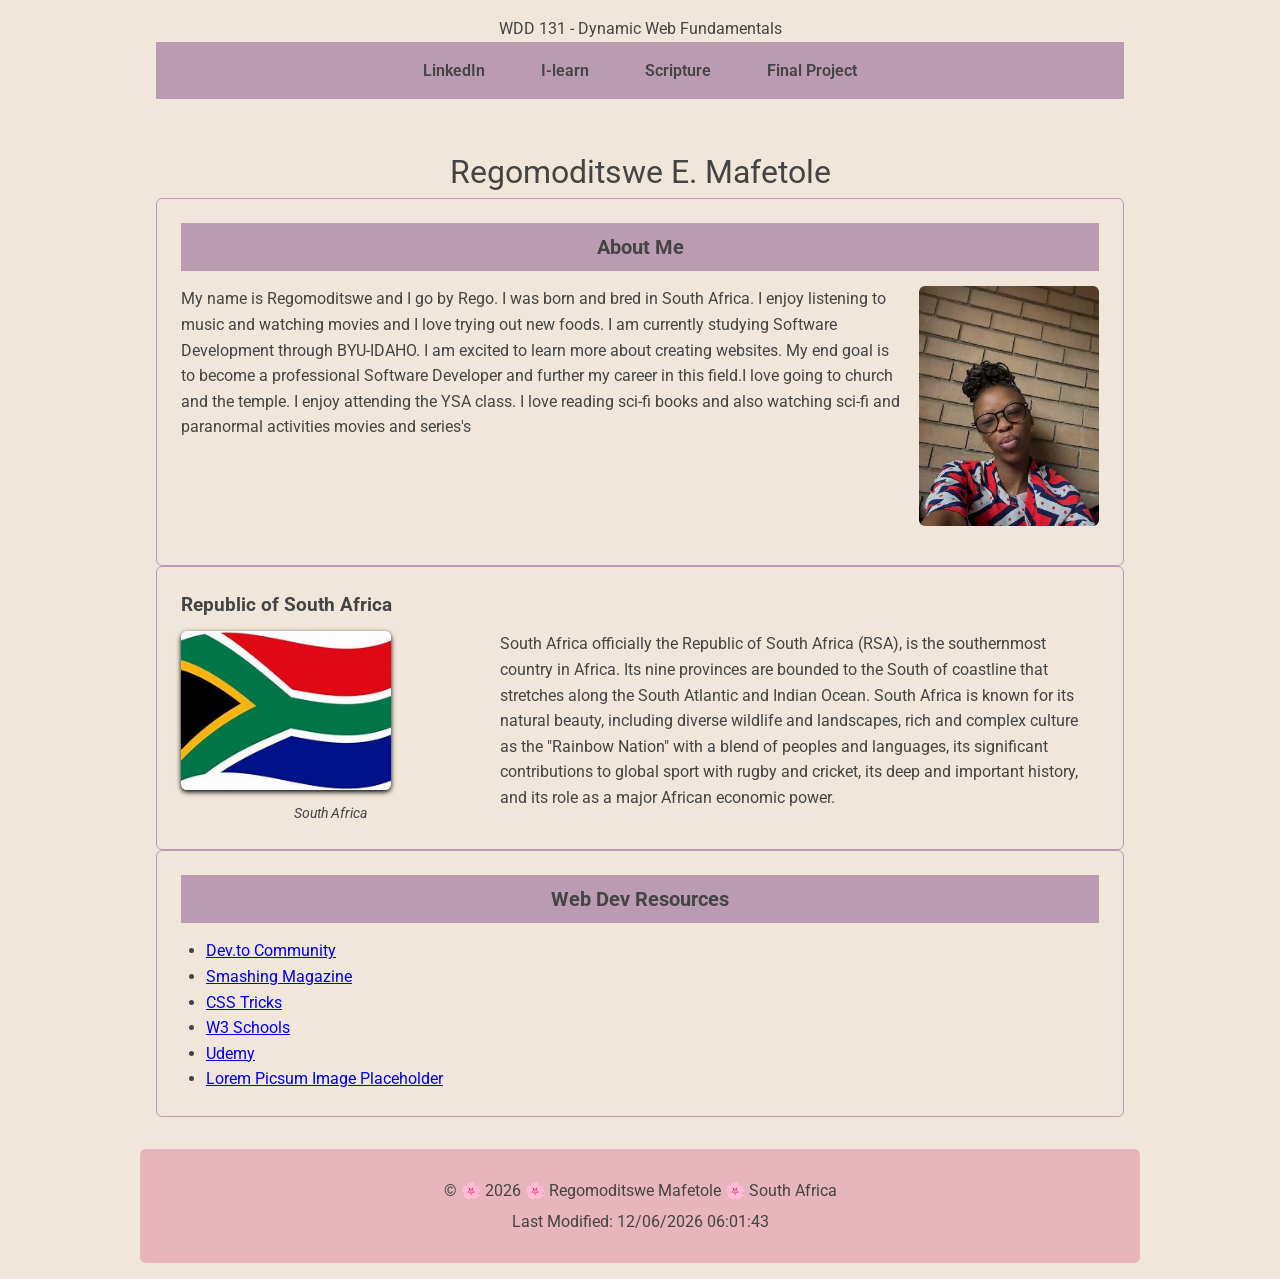
==== index.html @ ee9e57e9 "Week01 Home Page" ====
<!DOCTYPE html>
<html lang="en">

<head>
    <meta charset="UTF-8">
    <meta name="viewport" content="width=device-width, initial-scale=1.0">
    <title>WDD 131 - Dynamic Web Fundamentals - Regomoditswe Mafetole</title>
    <meta name="description" content="WDD 131 - Dynamic Web Fundamentals - Regomoditswe Elizabeth Mafetole. WDD 131 Home Page">
    <meta name="author" content="Regomoditswe Elizabeth Mafetole">
    <link rel="stylesheet" href="styles/base.css">
    <script src="scripts/getdates.js" defer></script>
    <link rel="preconnect" href="https://fonts.googleapis.com">
    <link rel="preconnect" href="https://fonts.gstatic.com" crossorigin>
    <link href="https://fonts.googleapis.com/css2?family=Roboto:ital,wght@0,100..900;1,100..900&display=swap"
        rel="stylesheet">
</head>

<body>
    <header>
        <span id="course-title">WDD 131 - Dynamic Web Fundamentals</span>
        <nav>
            <a href="https://www.linkedin.com/in/regomoditswe-mafetole-578432367">LinkedIn</a>
            <a href="https://byupw.instructure.com/">I-learn</a>
            <a
                href=https://www.churchofjesuschrist.org/study/scriptures/ot/isa/41?langeng&idp10-p13#p10>Scripture</a>
            <a href="finalproject">Final Project</a>
        </nav>
    </header>

    <main>
        <h1>Regomoditswe E. Mafetole</h1>
            <div class="main-grid">
                <section class="card About-me">
                    <h2>About Me</h2>
                    <div class="About-box">
                        <img src="images/mypicture.webp" alt="A picture of myself" width="150">
                        <p>My name is Regomoditswe and I go by Rego. I was born and bred in South Africa. I enjoy listening to music
                            and
                            watching movies and I love trying out new foods. I am currently studying Software Development through
                            BYU-IDAHO. I am
                            excited to learn more about creating websites. My end goal is to become a professional Software
                            Developer and further my career in this field.I love going to church and the temple. I enjoy attending
                            the YSA
                            class. I love reading sci-fi books and also watching sci-fi and paranormal activities movies and
                            series's</p>
                   </div>
                </section>
            </div>

            <section class="card South Africa">
                <h3>Republic of South Africa</h3>
                <div class="country">
                    <figure>
                        <img src="images/countryflag.jpeg" alt="A picture of my country flag" width=150>
                        <figcaption>South Africa</figcaption>
                    </figure>
                        <p>South Africa officially the Republic of South Africa (RSA), is the southernmost country in Africa. Its
                        nine
                        provinces are bounded to
                        the South of coastline that stretches along the South Atlantic and Indian Ocean. South
                        Africa is known for its
                        natural beauty, including diverse wildlife and landscapes, rich and complex culture as the "Rainbow
                        Nation"
                        with a blend of peoples and
                        languages, its significant contributions to global sport with rugby and cricket, its deep and important
                        history, and its role as a major
                        African economic power.</p>
                </div>
            </section>
    
        <section class="card Resources">
            <h2>Web Dev Resources</h2>
            <ul>
                <li><a href="devtocommunity">Dev.to Community</a></li>
                <li><a href="smashingmagazine">Smashing Magazine</a></li>
                <li><a href="csstricks">CSS Tricks</a></li>
                <li><a href="w3schools">W3 Schools</a></li>
                <li><a href="udemy">Udemy</a></li>
                <li><a href="lore">Lorem Picsum Image Placeholder</a></li>
            </ul>
        </section>
        
    </main>
    <footer>
        <p>&copy; 🌸 <span id="currentyear"></span> 🌸 Regomoditswe Mafetole 🌸 South Africa </p>
        <p id="lastModified"></p>
    </footer>
</body>

</html>
---- styles/base.css ----
* {
    margin: 0;
    padding: 0;
    box-sizing: border-box;
}

:root {
    --body-font: 'Roboto', sans-serif;
    --primary-color: #E8B5BC;
    --secondary-color: #f5f5f5;
    --background-color: #F0E7DA;
    --text-color: #444;
    --border-color: #bb9bb2;
}

.course-title {
    font-weight: 700;
    display: block;
    text-align: center;
    background-color: var(--text-color);
    border-radius: 6px;
    padding: 20px;
}

nav {
    display: flex;
    justify-content: center;
    flex-wrap: wrap;
    gap: 2rem;
    padding: 10px;
    background-color: var(--border-color);
    transition: all 0.2s ease;
}

nav a {
    color: var(--text-color);
    text-decoration: none;
    font-weight: 600;
    padding: 6px 12px;
}

nav a:hover {
    background-color: var(--secondary-color);
    border-radius: 4px;
    transform: translateY(2px);
    cursor: default;
}

body {
    font-family: var(--body-font);
    font-weight: 400;
    background-color: var(--background-color);
    color: var(--text-color);
    line-height: 1.6;
}

header {
    max-width: 1000px;
    margin: 0 auto;
    padding: 1rem;
    text-align: center
}

main {
    max-width: 1000px;
    margin: 2rem auto;
    padding: 0 1rem;
}

h1 {
    text-align: center;
    font-weight: 400;
    margin-top: 1.5rem;
}

.main-grid {
    display: flex;
    gap: 1.5rem;
}

.About-me {
    flex: 2;
}

.card {
    background-color: var(--background-color);
    padding: 1.5rem;
    border-radius: 6px;
    border: 1px solid var(--border-color);

}

.About-me h2, .Resources h2 {
    background-color: var(--border-color);
    text-align: center;
    border: 6px;
    padding: 8px;
    margin-bottom: 15px;
    font-size: 1.25rem;
}

.About-me img {
    width: 180px;
    border-radius: 6px;
    float: right;
    margin: 0 0 15px 15px;
}

.South Africa h3 {
    text-align: center;
    border-bottom: 2px solid #000;
    padding-bottom: 5px;
    margin: 20px 0;
    font-weight: 700;
}

.country {
    display: grid;
    grid-template-columns: 1fr 2fr;
    gap: 20px;
    align-items: start;
    margin-top: 10px;
}

.country figure {
    width: 100%;
}

.country img {
    width: 70%;
    height: auto;
    border-radius: 6px;
    box-shadow: 0 2px 5px rgba(0, 0, 0, 2);
}

.country figcaption {
    font-size: 0.9rem;
    text-align: center;
    font-style: italic;
    margin-top: 5px;
}

.Resources ul {
    list-style-type: disc;
    padding-left: 25px;
}

.Resources  {
    
}

footer {
    max-width: 1000px;
    margin: 2rem auto 1rem auto;
    padding: 1.5rem;
    text-align: center;
    background-color: var(--primary-color);
    color: var(--white-color);
    border-radius: 6px;
}

footer p {
    margin: 5px 0;
}

@media (max-width: 768px) {
    .main-grid {
        flex-direction: column;
    }

    .About-Me img {
        width: 100%;
        max-width: 300px;
        float: none;
        margin: 0 auto 15px auto;
        display: block;
    }

    .country {
        grid-template-columns: 1fr;
        justify-items: center;
        text-align: center;
    }

    nav {
        flex-direction: column;
        gap: 0.5rem;
    }
}
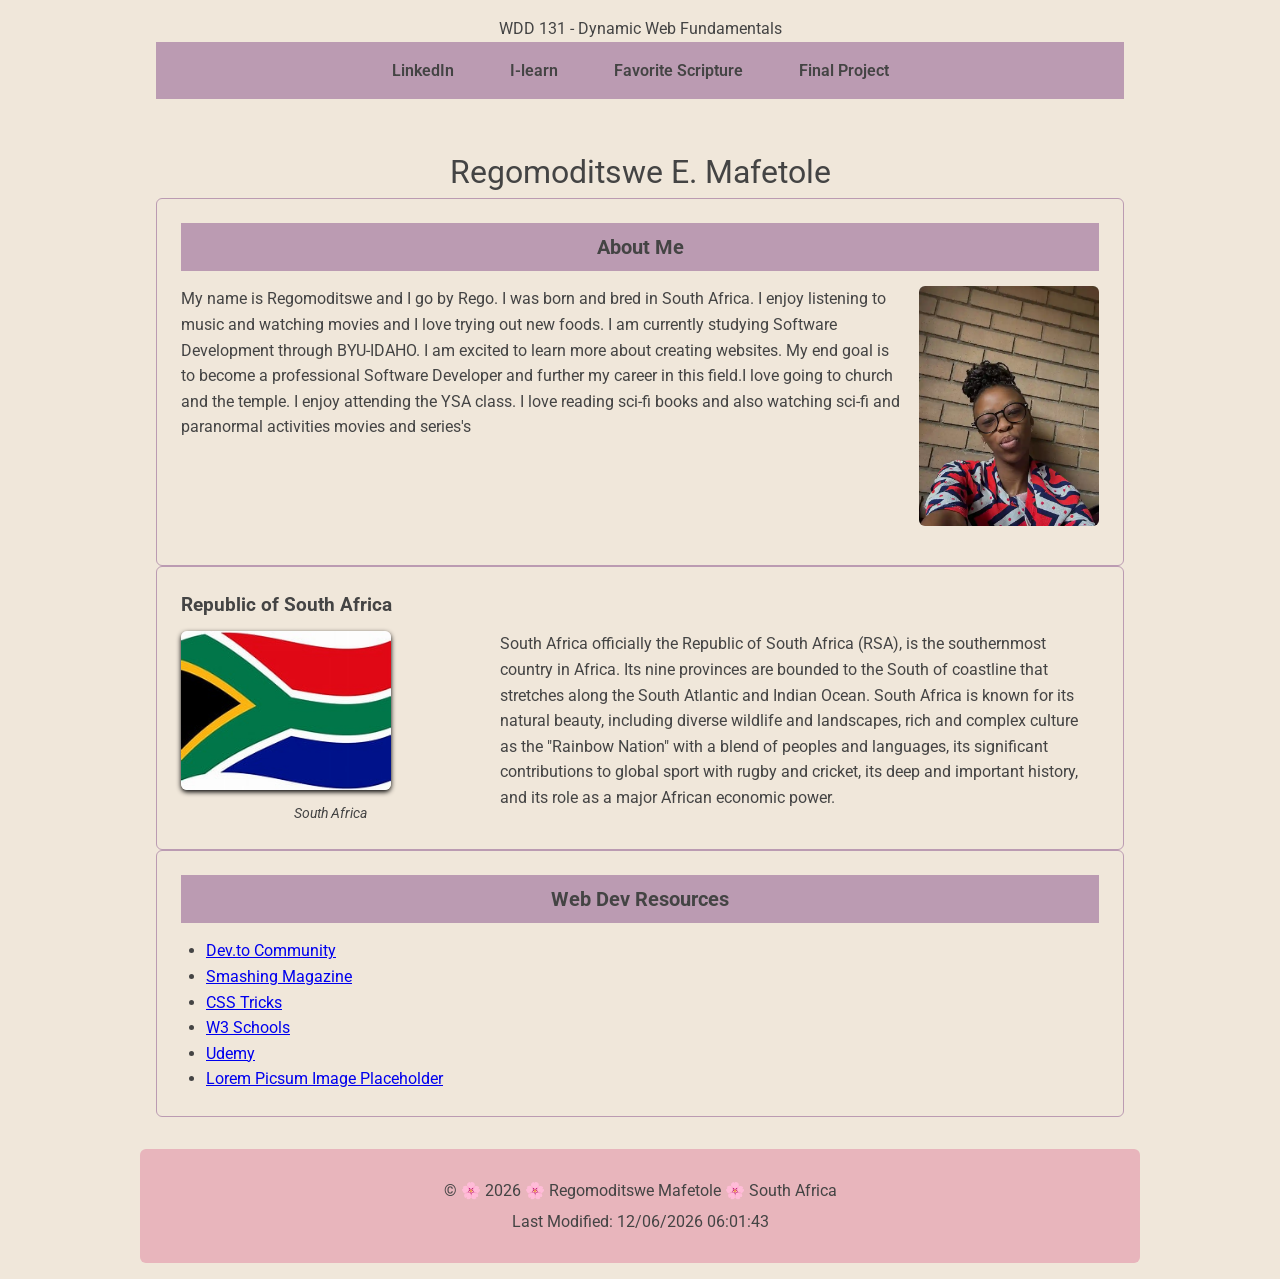
==== commit 8d42e78b: "Week Home Page" ====
--- a/index.html
+++ b/index.html
@@ -21,8 +21,7 @@
         <nav>
             <a href="https://www.linkedin.com/in/regomoditswe-mafetole-578432367">LinkedIn</a>
             <a href="https://byupw.instructure.com/">I-learn</a>
-            <a
-                href=https://www.churchofjesuschrist.org/study/scriptures/ot/isa/41?langeng&idp10-p13#p10>Scripture</a>
+            <a href=https://www.churchofjesuschrist.org/study/scriptures/ot/isa/41?langeng&idp10-p13#p10> Favorite Scripture</a>
             <a href="finalproject">Final Project</a>
         </nav>
     </header>
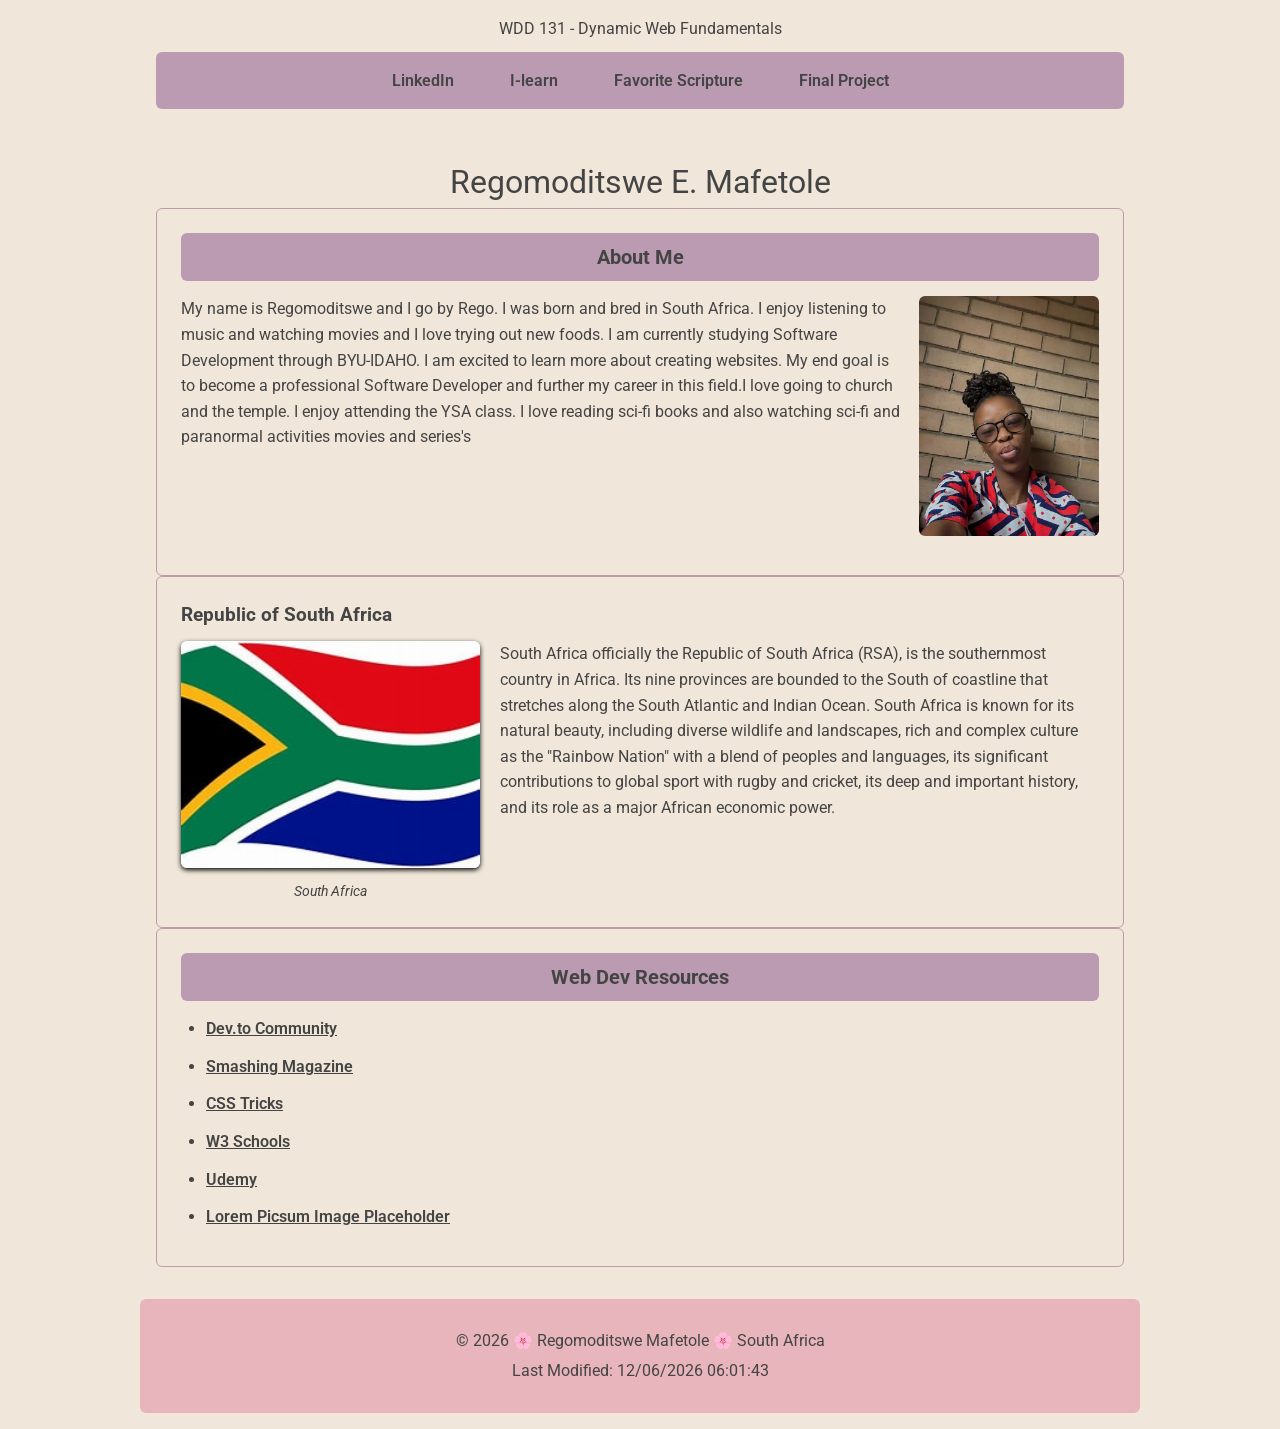
==== commit 6e457934: "Week01 Home Page" ====
--- a/index.html
+++ b/index.html
@@ -81,7 +81,7 @@
         
     </main>
     <footer>
-        <p>&copy; 🌸 <span id="currentyear"></span> 🌸 Regomoditswe Mafetole 🌸 South Africa </p>
+        <p>&copy;  <span id="currentyear"></span> 🌸 Regomoditswe Mafetole 🌸 South Africa </p>
         <p id="lastModified"></p>
     </footer>
 </body>
--- a/styles/base.css
+++ b/styles/base.css
@@ -18,6 +18,7 @@
     display: block;
     text-align: center;
     background-color: var(--text-color);
+    color: white;
     border-radius: 6px;
     padding: 20px;
 }
@@ -29,7 +30,9 @@
     gap: 2rem;
     padding: 10px;
     background-color: var(--border-color);
+    border-radius: 6px;
     transition: all 0.2s ease;
+    margin-top: 10px;
 }
 
 nav a {
@@ -93,7 +96,7 @@
 .About-me h2, .Resources h2 {
     background-color: var(--border-color);
     text-align: center;
-    border: 6px;
+    border-radius: 6px;
     padding: 8px;
     margin-bottom: 15px;
     font-size: 1.25rem;
@@ -127,10 +130,10 @@
 }
 
 .country img {
-    width: 70%;
+    width: 100%;
     height: auto;
     border-radius: 6px;
-    box-shadow: 0 2px 5px rgba(0, 0, 0, 2);
+    box-shadow: 0 2px 5px rgba(0, 0, 0);
 }
 
 .country figcaption {
@@ -146,7 +149,17 @@
 }
 
 .Resources  {
-    
+    flex: 1;
+}
+
+.Resources li {
+    margin-bottom: 0.75rem;
+}
+
+.Resources a {
+    font-weight: 600;
+    color: var(--text-color);
+    text-decoration: underline;
 }
 
 footer {
@@ -186,4 +199,4 @@
         flex-direction: column;
         gap: 0.5rem;
     }
-}+} 
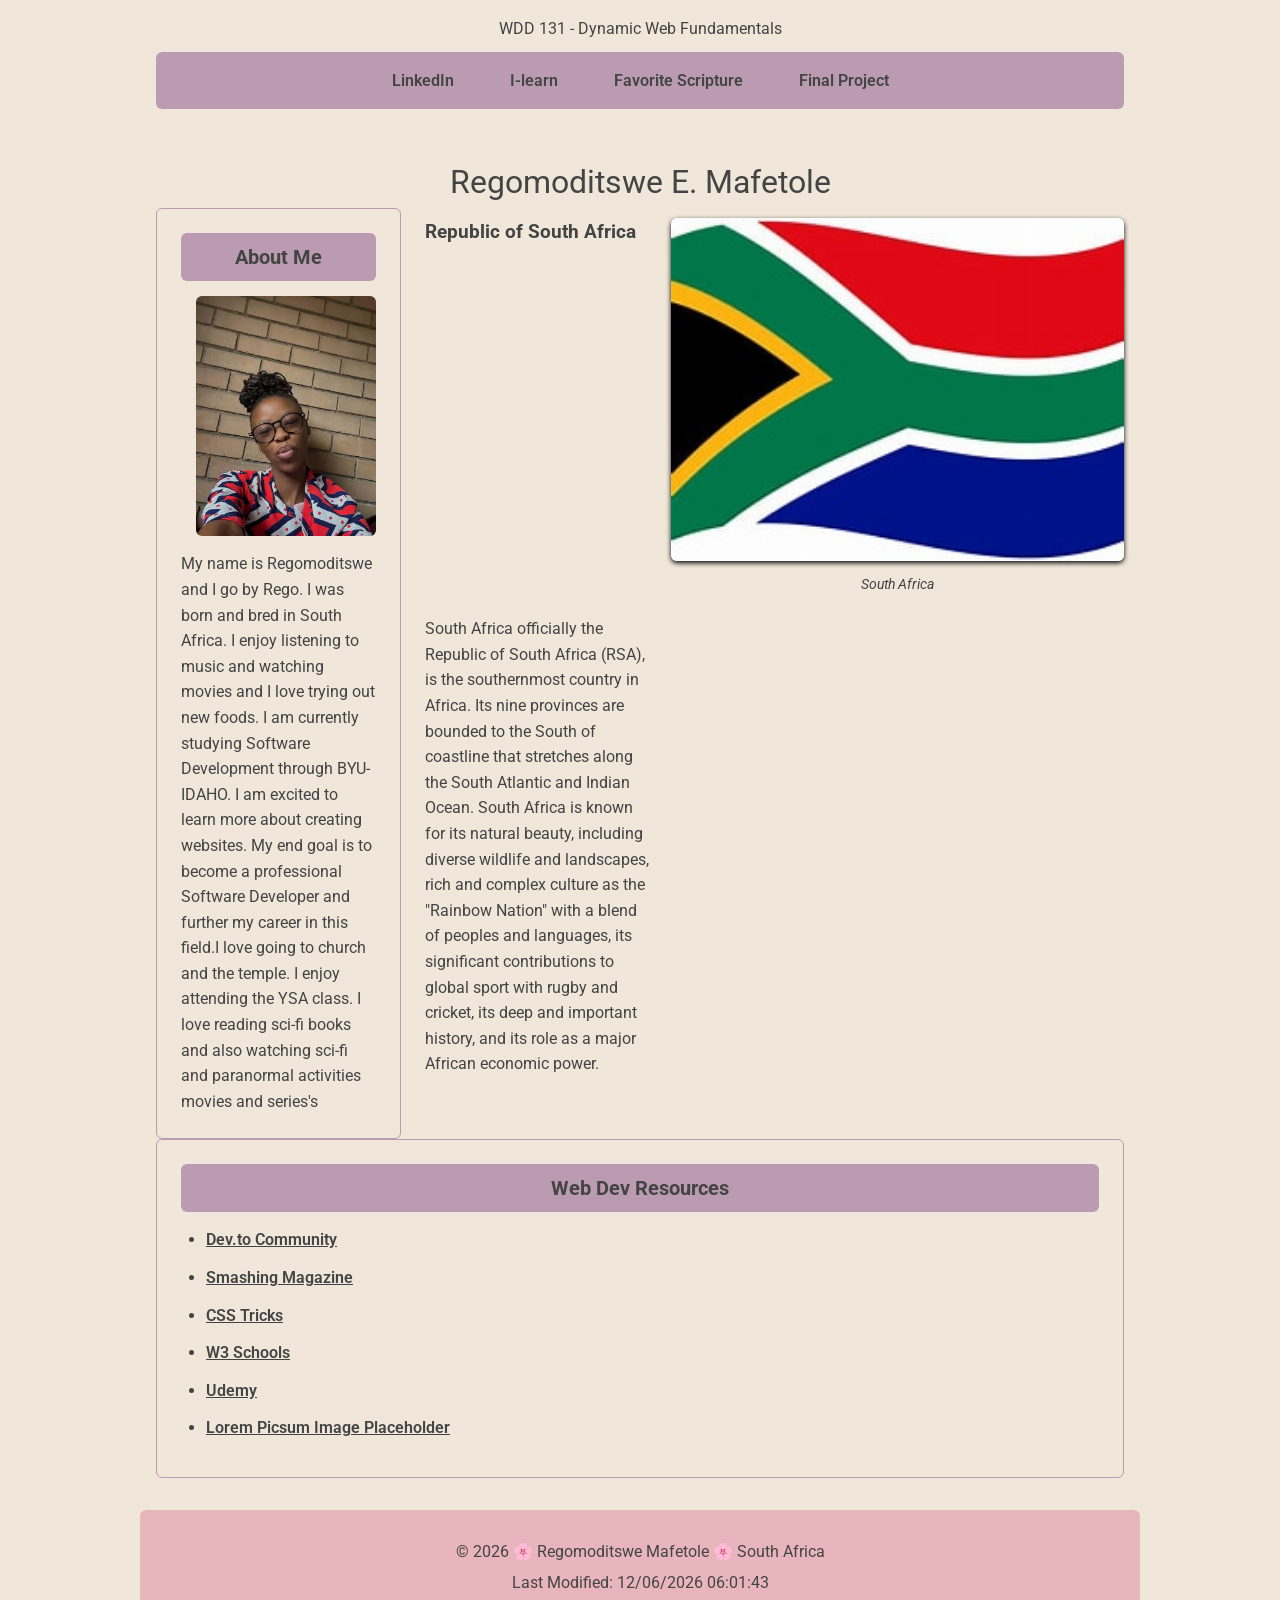
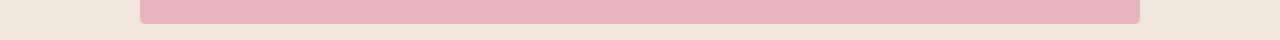
==== commit 19d7521f: "Week01 Home Page" ====
--- a/index.html
+++ b/index.html
@@ -29,56 +29,54 @@
     <main>
         <h1>Regomoditswe E. Mafetole</h1>
             <div class="main-grid">
-                <section class="card About-me">
-                    <h2>About Me</h2>
-                    <div class="About-box">
-                        <img src="images/mypicture.webp" alt="A picture of myself" width="150">
-                        <p>My name is Regomoditswe and I go by Rego. I was born and bred in South Africa. I enjoy listening to music
-                            and
-                            watching movies and I love trying out new foods. I am currently studying Software Development through
-                            BYU-IDAHO. I am
-                            excited to learn more about creating websites. My end goal is to become a professional Software
-                            Developer and further my career in this field.I love going to church and the temple. I enjoy attending
-                            the YSA
-                            class. I love reading sci-fi books and also watching sci-fi and paranormal activities movies and
-                            series's</p>
-                   </div>
+                    <div class="card About-me">
+                        <h2>About Me</h2>
+                        <div class="About-box">
+                            <img src="images/mypicture.webp" alt="A picture of myself" width="150">
+                            <p>My name is Regomoditswe and I go by Rego. I was born and bred in South Africa. I enjoy listening to music
+                                and
+                                watching movies and I love trying out new foods. I am currently studying Software Development through
+                                BYU-IDAHO. I am
+                                excited to learn more about creating websites. My end goal is to become a professional Software
+                                Developer and further my career in this field.I love going to church and the temple. I enjoy attending
+                                the YSA
+                                class. I love reading sci-fi books and also watching sci-fi and paranormal activities movies and
+                                series's</p>
+                        </div>
+                    </div>
+                    <section card="country">
+                        <div class="country">
+                        <h3>Republic of South Africa</h3>
+                            <figure>
+                                <img src="images/countryflag.jpeg" alt="A picture of my country flag" width=150>
+                                <figcaption>South Africa</figcaption>
+                            </figure>
+                                <p>South Africa officially the Republic of South Africa (RSA), is the southernmost country in Africa. Its
+                                nine
+                                provinces are bounded to
+                                the South of coastline that stretches along the South Atlantic and Indian Ocean. South
+                                Africa is known for its
+                                natural beauty, including diverse wildlife and landscapes, rich and complex culture as the "Rainbow
+                                Nation"
+                                with a blend of peoples and
+                                languages, its significant contributions to global sport with rugby and cricket, its deep and important
+                                history, and its role as a major
+                                African economic power.</p>
+                        </div>
+                    </section>
+            </div>
                 </section>
-            </div>
-
-            <section class="card South Africa">
-                <h3>Republic of South Africa</h3>
-                <div class="country">
-                    <figure>
-                        <img src="images/countryflag.jpeg" alt="A picture of my country flag" width=150>
-                        <figcaption>South Africa</figcaption>
-                    </figure>
-                        <p>South Africa officially the Republic of South Africa (RSA), is the southernmost country in Africa. Its
-                        nine
-                        provinces are bounded to
-                        the South of coastline that stretches along the South Atlantic and Indian Ocean. South
-                        Africa is known for its
-                        natural beauty, including diverse wildlife and landscapes, rich and complex culture as the "Rainbow
-                        Nation"
-                        with a blend of peoples and
-                        languages, its significant contributions to global sport with rugby and cricket, its deep and important
-                        history, and its role as a major
-                        African economic power.</p>
-                </div>
+            <section class="card Resources">
+                <h2>Web Dev Resources</h2>
+                <ul>
+                    <li><a href="devtocommunity">Dev.to Community</a></li>
+                    <li><a href="smashingmagazine">Smashing Magazine</a></li>
+                    <li><a href="csstricks">CSS Tricks</a></li>
+                    <li><a href="w3schools">W3 Schools</a></li>
+                    <li><a href="udemy">Udemy</a></li>
+                    <li><a href="lore">Lorem Picsum Image Placeholder</a></li>
+                </ul>
             </section>
-    
-        <section class="card Resources">
-            <h2>Web Dev Resources</h2>
-            <ul>
-                <li><a href="devtocommunity">Dev.to Community</a></li>
-                <li><a href="smashingmagazine">Smashing Magazine</a></li>
-                <li><a href="csstricks">CSS Tricks</a></li>
-                <li><a href="w3schools">W3 Schools</a></li>
-                <li><a href="udemy">Udemy</a></li>
-                <li><a href="lore">Lorem Picsum Image Placeholder</a></li>
-            </ul>
-        </section>
-        
     </main>
     <footer>
         <p>&copy;  <span id="currentyear"></span> 🌸 Regomoditswe Mafetole 🌸 South Africa </p>
--- a/styles/base.css
+++ b/styles/base.css
@@ -55,6 +55,7 @@
     background-color: var(--background-color);
     color: var(--text-color);
     line-height: 1.6;
+    
 }
 
 header {
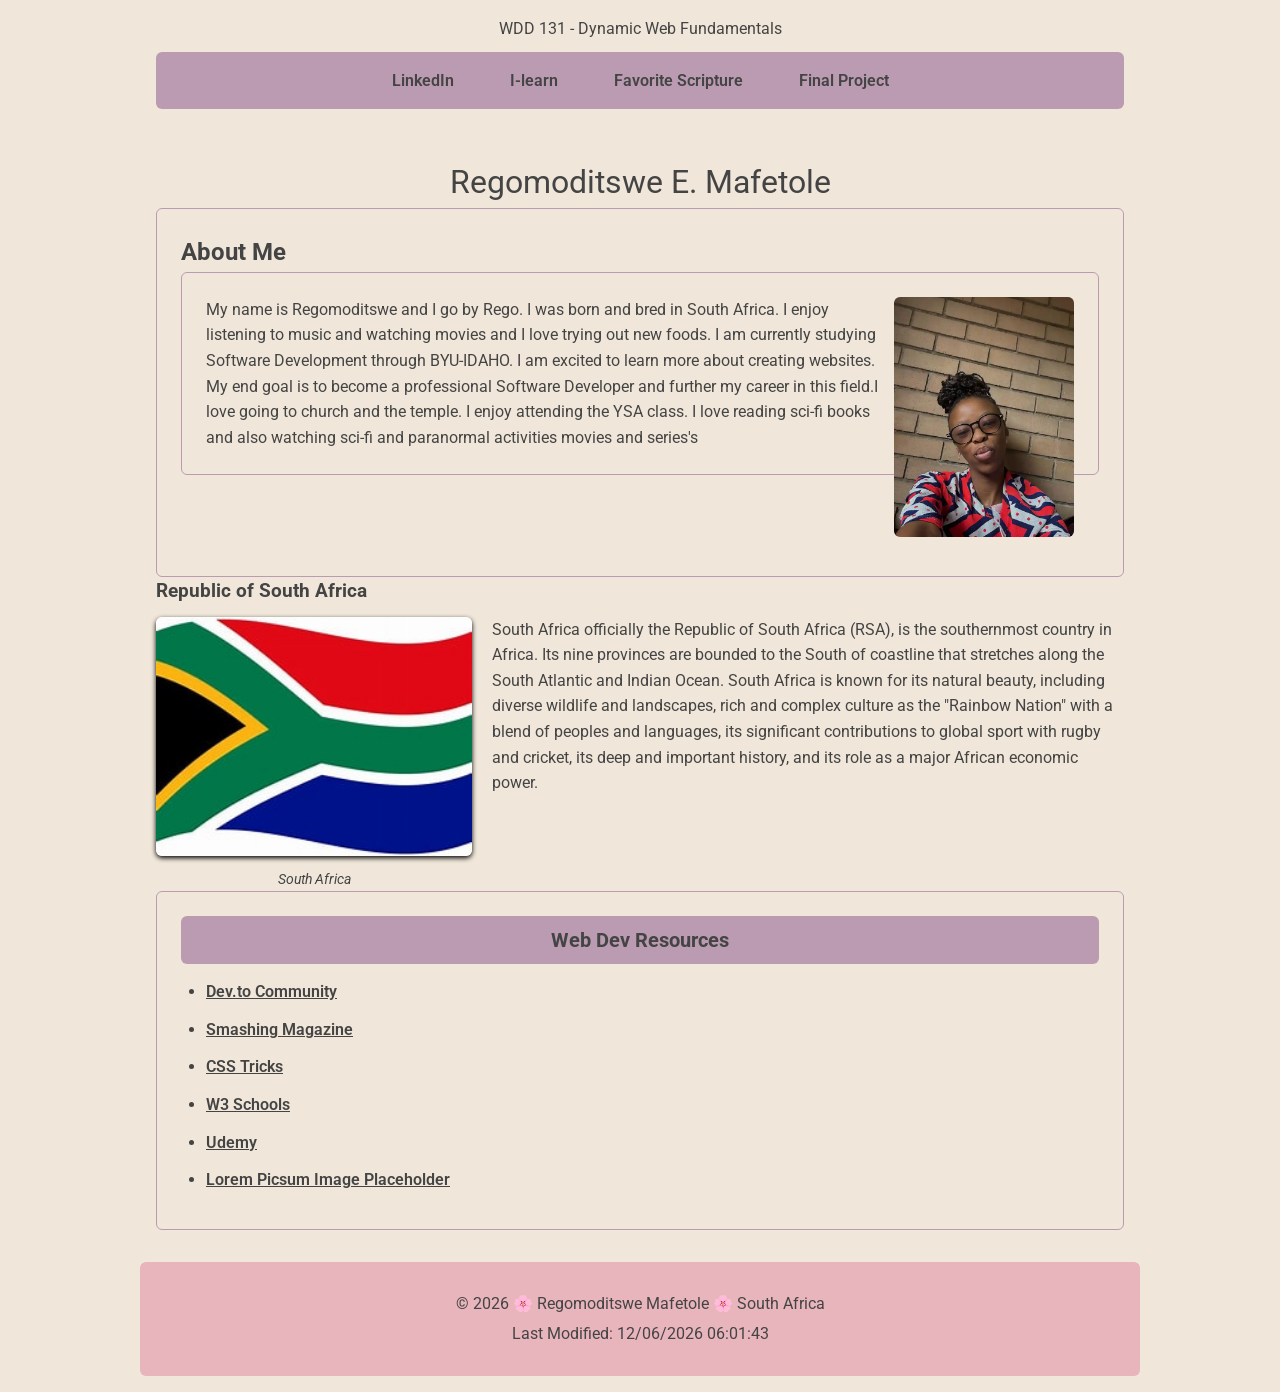
==== commit fe31f680: "Week01 Home Page Update" ====
--- a/index.html
+++ b/index.html
@@ -1,87 +1,91 @@
-<!DOCTYPE html>
-<html lang="en">
-
-<head>
-    <meta charset="UTF-8">
-    <meta name="viewport" content="width=device-width, initial-scale=1.0">
-    <title>WDD 131 - Dynamic Web Fundamentals - Regomoditswe Mafetole</title>
-    <meta name="description" content="WDD 131 - Dynamic Web Fundamentals - Regomoditswe Elizabeth Mafetole. WDD 131 Home Page">
-    <meta name="author" content="Regomoditswe Elizabeth Mafetole">
-    <link rel="stylesheet" href="styles/base.css">
-    <script src="scripts/getdates.js" defer></script>
-    <link rel="preconnect" href="https://fonts.googleapis.com">
-    <link rel="preconnect" href="https://fonts.gstatic.com" crossorigin>
-    <link href="https://fonts.googleapis.com/css2?family=Roboto:ital,wght@0,100..900;1,100..900&display=swap"
-        rel="stylesheet">
-</head>
-
-<body>
-    <header>
-        <span id="course-title">WDD 131 - Dynamic Web Fundamentals</span>
-        <nav>
-            <a href="https://www.linkedin.com/in/regomoditswe-mafetole-578432367">LinkedIn</a>
-            <a href="https://byupw.instructure.com/">I-learn</a>
-            <a href=https://www.churchofjesuschrist.org/study/scriptures/ot/isa/41?langeng&idp10-p13#p10> Favorite Scripture</a>
-            <a href="finalproject">Final Project</a>
-        </nav>
-    </header>
-
-    <main>
-        <h1>Regomoditswe E. Mafetole</h1>
-            <div class="main-grid">
-                    <div class="card About-me">
-                        <h2>About Me</h2>
-                        <div class="About-box">
-                            <img src="images/mypicture.webp" alt="A picture of myself" width="150">
-                            <p>My name is Regomoditswe and I go by Rego. I was born and bred in South Africa. I enjoy listening to music
-                                and
-                                watching movies and I love trying out new foods. I am currently studying Software Development through
-                                BYU-IDAHO. I am
-                                excited to learn more about creating websites. My end goal is to become a professional Software
-                                Developer and further my career in this field.I love going to church and the temple. I enjoy attending
-                                the YSA
-                                class. I love reading sci-fi books and also watching sci-fi and paranormal activities movies and
-                                series's</p>
-                        </div>
-                    </div>
-                    <section card="country">
-                        <div class="country">
-                        <h3>Republic of South Africa</h3>
-                            <figure>
-                                <img src="images/countryflag.jpeg" alt="A picture of my country flag" width=150>
-                                <figcaption>South Africa</figcaption>
-                            </figure>
-                                <p>South Africa officially the Republic of South Africa (RSA), is the southernmost country in Africa. Its
-                                nine
-                                provinces are bounded to
-                                the South of coastline that stretches along the South Atlantic and Indian Ocean. South
-                                Africa is known for its
-                                natural beauty, including diverse wildlife and landscapes, rich and complex culture as the "Rainbow
-                                Nation"
-                                with a blend of peoples and
-                                languages, its significant contributions to global sport with rugby and cricket, its deep and important
-                                history, and its role as a major
-                                African economic power.</p>
-                        </div>
-                    </section>
-            </div>
-                </section>
-            <section class="card Resources">
-                <h2>Web Dev Resources</h2>
-                <ul>
-                    <li><a href="devtocommunity">Dev.to Community</a></li>
-                    <li><a href="smashingmagazine">Smashing Magazine</a></li>
-                    <li><a href="csstricks">CSS Tricks</a></li>
-                    <li><a href="w3schools">W3 Schools</a></li>
-                    <li><a href="udemy">Udemy</a></li>
-                    <li><a href="lore">Lorem Picsum Image Placeholder</a></li>
-                </ul>
-            </section>
-    </main>
-    <footer>
-        <p>&copy;  <span id="currentyear"></span> 🌸 Regomoditswe Mafetole 🌸 South Africa </p>
-        <p id="lastModified"></p>
-    </footer>
-</body>
-
-</html>+<!DOCTYPE html>
+<html lang="en">
+
+<head>
+    <meta charset="UTF-8">
+    <meta name="viewport" content="width=device-width, initial-scale=1.0">
+    <title>WDD 131 - Dynamic Web Fundamentals - Regomoditswe Mafetole</title>
+    <meta name="description" content="WDD 131 - Dynamic Web Fundamentals - Regomoditswe Elizabeth Mafetole. WDD 131 Home Page">
+    <meta name="author" content="Regomoditswe Elizabeth Mafetole">
+    <link rel="stylesheet" href="styles/base.css">
+    <script src="scripts/getdates.js" defer></script>
+    <link rel="preconnect" href="https://fonts.googleapis.com">
+    <link rel="preconnect" href="https://fonts.gstatic.com" crossorigin>
+    <link href="https://fonts.googleapis.com/css2?family=Roboto:ital,wght@0,100..900;1,100..900&display=swap"
+        rel="stylesheet">
+</head>
+
+<body>
+    <header>
+        <span id="course-title">WDD 131 - Dynamic Web Fundamentals</span>
+        <nav>
+            <a href="https://www.linkedin.com/in/regomoditswe-mafetole-578432367">LinkedIn</a>
+            <a href="https://byupw.instructure.com/">I-learn</a>
+            <a href=https://www.churchofjesuschrist.org/study/scriptures/ot/isa/41?langeng&idp10-p13#p10> Favorite Scripture</a>
+            <a href="finalproject">Final Project</a>
+        </nav>
+    </header>
+
+    <main>
+        <h1>Regomoditswe E. Mafetole</h1>
+            <div class="main-grid">
+                <section class="card">
+                    <h2>About Me</h2>
+                <div class="card About-me">
+                    <div class="About-box">
+                            <img src="images/mypicture.webp" alt="A picture of myself" width="150">
+                            <p>My name is Regomoditswe and I go by Rego. I was born and bred in South Africa. I enjoy listening to music
+                                and
+                                watching movies and I love trying out new foods. I am currently studying Software Development through
+                                BYU-IDAHO. I am
+                                excited to learn more about creating websites. My end goal is to become a professional Software
+                                Developer and further my career in this field.I love going to church and the temple. I enjoy attending
+                                the YSA
+                                class. I love reading sci-fi books and also watching sci-fi and paranormal activities movies and
+                                series's</p>
+                    </div>
+                </section>
+                        </div>
+                    
+                        <section card="country">
+                        <h3>Republic of South Africa</h3>
+                            <div class="country">
+                                <figure>
+                                    <img src="images/countryflag.jpeg" alt="A picture of my country flag" width=150>
+                                    <figcaption>South Africa</figcaption>
+                                </figure>
+                                    <p>South Africa officially the Republic of South Africa (RSA), is the southernmost country in Africa. Its
+                                    nine
+                                    provinces are bounded to
+                                    the South of coastline that stretches along the South Atlantic and Indian Ocean. South
+                                    Africa is known for its
+                                    natural beauty, including diverse wildlife and landscapes, rich and complex culture as the "Rainbow
+                                    Nation"
+                                    with a blend of peoples and
+                                    languages, its significant contributions to global sport with rugby and cricket, its deep and important
+                                    history, and its role as a major
+                                    African economic power.</p>
+                            </div>
+                        </section>
+                
+                    </section>
+                <section class="card Resources">
+                    <h2>Web Dev Resources</h2>
+                    <ul>
+                        <li><a href="devtocommunity">Dev.to Community</a></li>
+                        <li><a href="smashingmagazine">Smashing Magazine</a></li>
+                        <li><a href="csstricks">CSS Tricks</a></li>
+                        <li><a href="w3schools">W3 Schools</a></li>
+                        <li><a href="udemy">Udemy</a></li>
+                        <li><a href="lore">Lorem Picsum Image Placeholder</a></li>
+                </section>
+                </div>
+            </div>
+    </main>
+    <footer>
+        <p>&copy;  <span id="currentyear"></span> 🌸 Regomoditswe Mafetole 🌸 South Africa </p>
+        <p id="lastModified"></p>
+    </footer>
+</body>
+
+</html>    
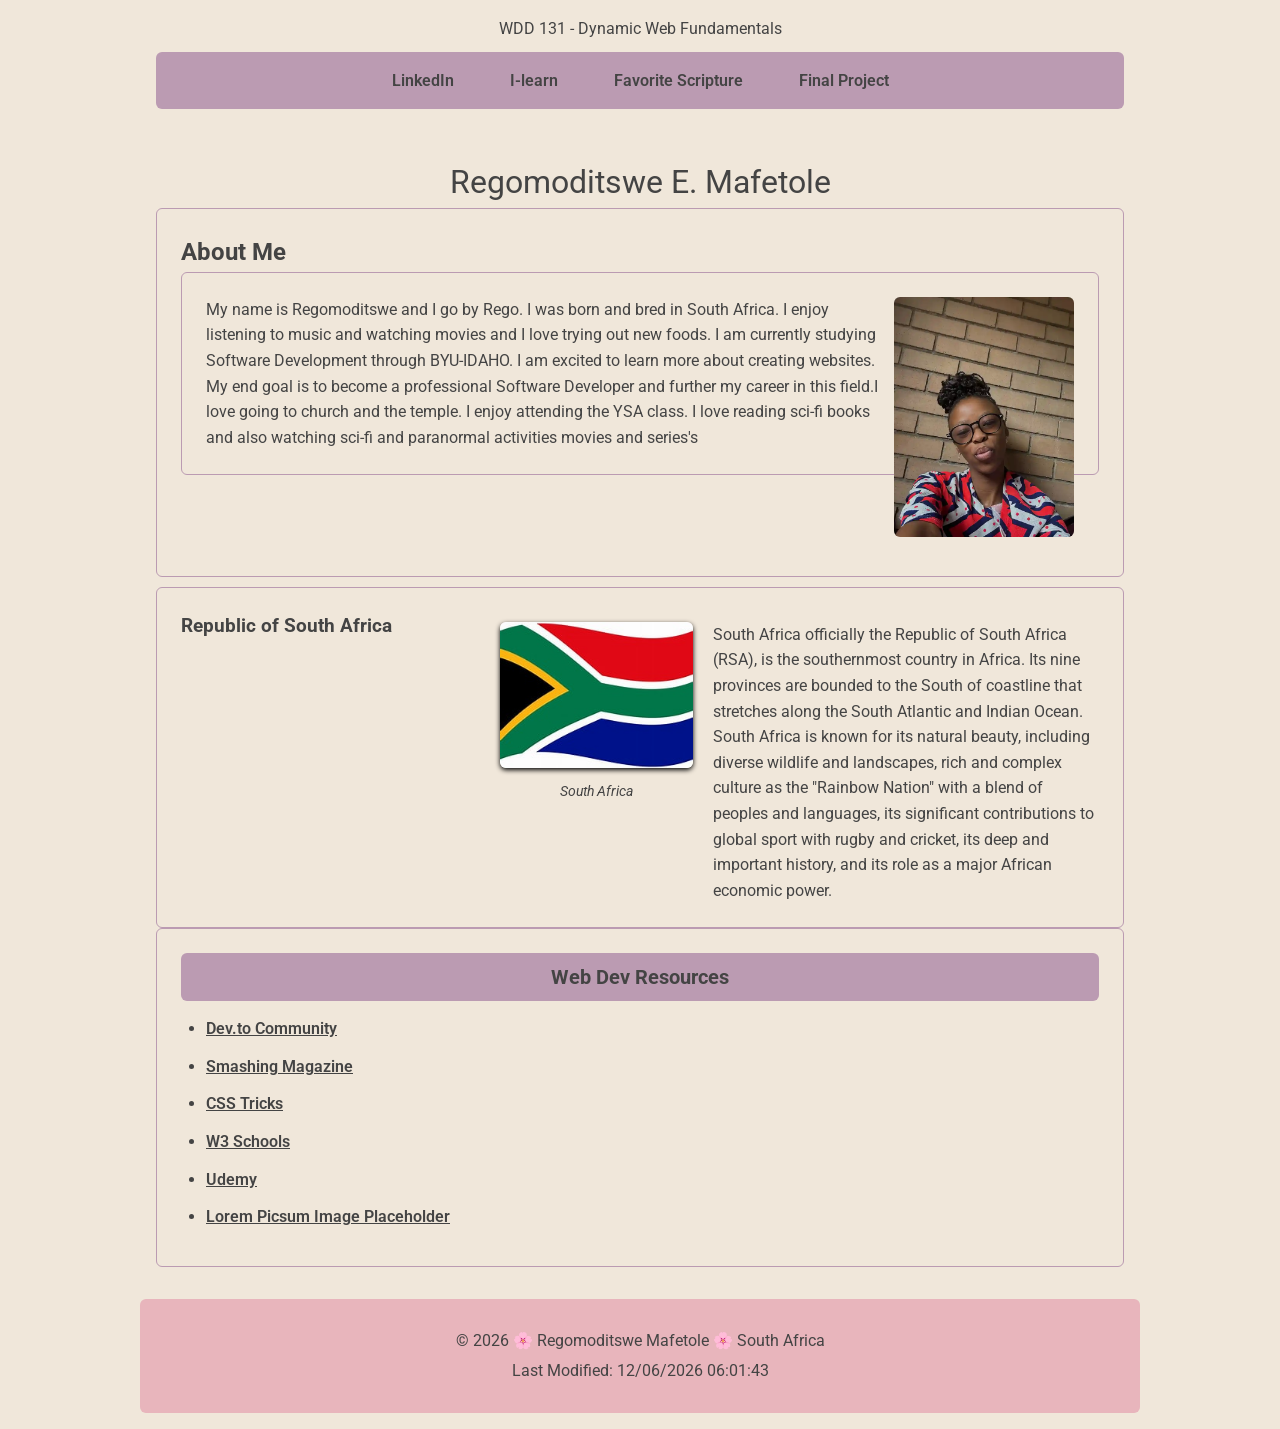
==== commit 2d63c801: "Week01 Home Page Update" ====
--- a/index.html
+++ b/index.html
@@ -47,7 +47,7 @@
                 </section>
                         </div>
                     
-                        <section card="country">
+                        <section class="card country">
                         <h3>Republic of South Africa</h3>
                             <div class="country">
                                 <figure>
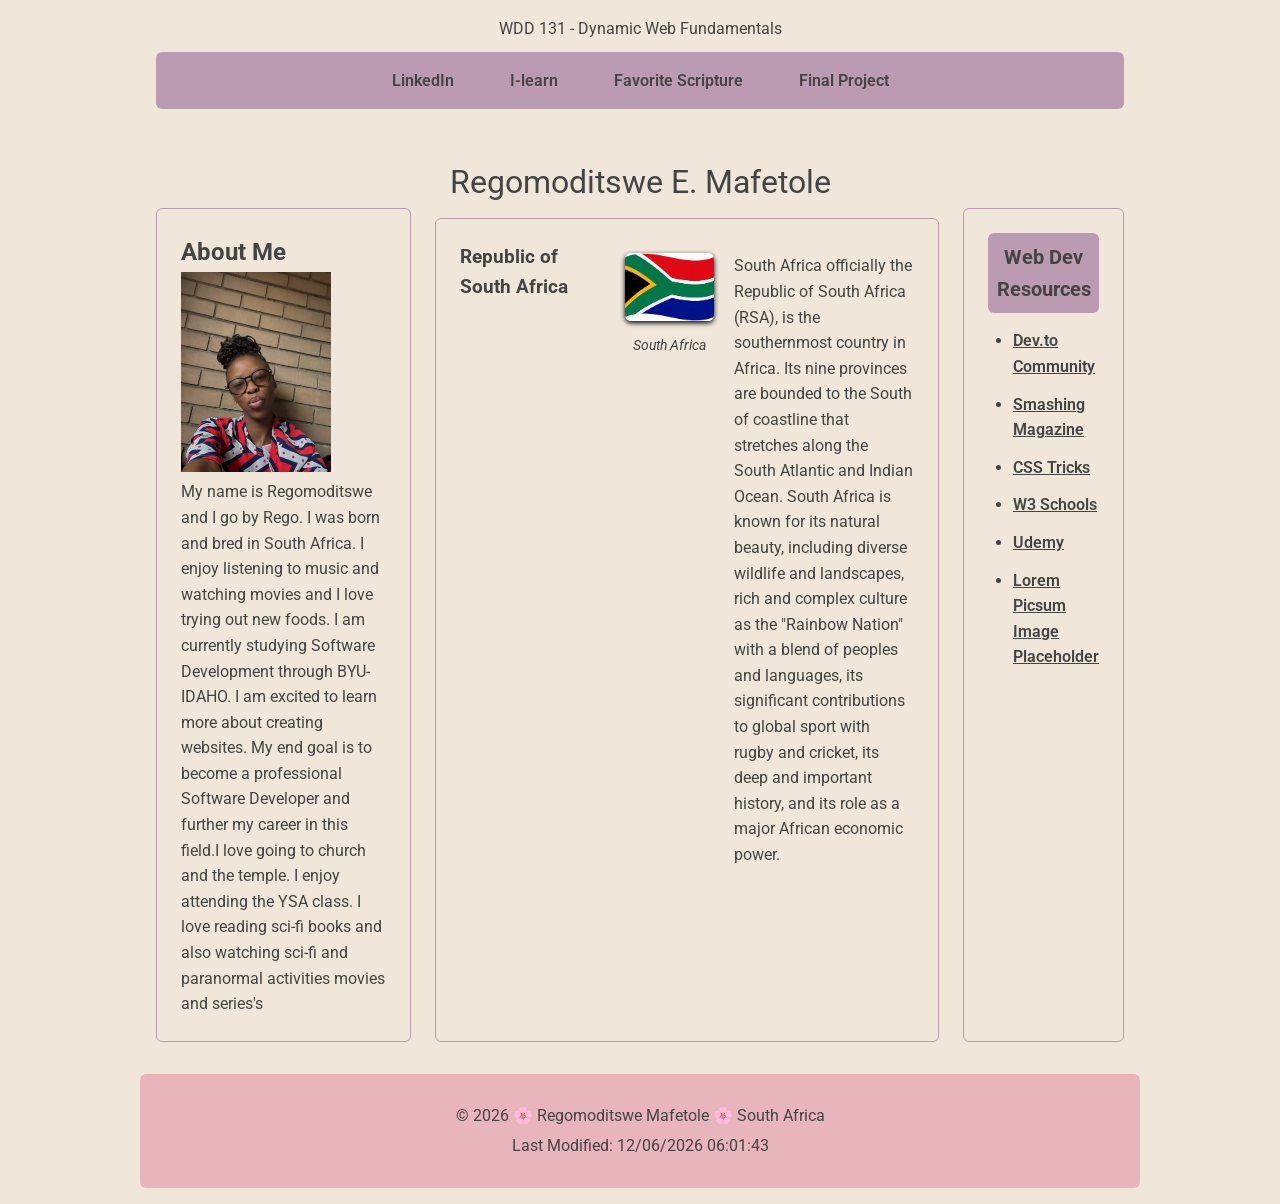
==== commit 079a2237: "Week01 Home Page" ====
--- a/index.html
+++ b/index.html
@@ -1,91 +1,89 @@
-<!DOCTYPE html>
-<html lang="en">
-
-<head>
-    <meta charset="UTF-8">
-    <meta name="viewport" content="width=device-width, initial-scale=1.0">
-    <title>WDD 131 - Dynamic Web Fundamentals - Regomoditswe Mafetole</title>
-    <meta name="description" content="WDD 131 - Dynamic Web Fundamentals - Regomoditswe Elizabeth Mafetole. WDD 131 Home Page">
-    <meta name="author" content="Regomoditswe Elizabeth Mafetole">
-    <link rel="stylesheet" href="styles/base.css">
-    <script src="scripts/getdates.js" defer></script>
-    <link rel="preconnect" href="https://fonts.googleapis.com">
-    <link rel="preconnect" href="https://fonts.gstatic.com" crossorigin>
-    <link href="https://fonts.googleapis.com/css2?family=Roboto:ital,wght@0,100..900;1,100..900&display=swap"
-        rel="stylesheet">
-</head>
-
-<body>
-    <header>
-        <span id="course-title">WDD 131 - Dynamic Web Fundamentals</span>
-        <nav>
-            <a href="https://www.linkedin.com/in/regomoditswe-mafetole-578432367">LinkedIn</a>
-            <a href="https://byupw.instructure.com/">I-learn</a>
-            <a href=https://www.churchofjesuschrist.org/study/scriptures/ot/isa/41?langeng&idp10-p13#p10> Favorite Scripture</a>
-            <a href="finalproject">Final Project</a>
-        </nav>
-    </header>
-
-    <main>
-        <h1>Regomoditswe E. Mafetole</h1>
-            <div class="main-grid">
-                <section class="card">
-                    <h2>About Me</h2>
-                <div class="card About-me">
-                    <div class="About-box">
-                            <img src="images/mypicture.webp" alt="A picture of myself" width="150">
-                            <p>My name is Regomoditswe and I go by Rego. I was born and bred in South Africa. I enjoy listening to music
-                                and
-                                watching movies and I love trying out new foods. I am currently studying Software Development through
-                                BYU-IDAHO. I am
-                                excited to learn more about creating websites. My end goal is to become a professional Software
-                                Developer and further my career in this field.I love going to church and the temple. I enjoy attending
-                                the YSA
-                                class. I love reading sci-fi books and also watching sci-fi and paranormal activities movies and
-                                series's</p>
-                    </div>
-                </section>
-                        </div>
-                    
-                        <section class="card country">
-                        <h3>Republic of South Africa</h3>
-                            <div class="country">
-                                <figure>
-                                    <img src="images/countryflag.jpeg" alt="A picture of my country flag" width=150>
-                                    <figcaption>South Africa</figcaption>
-                                </figure>
-                                    <p>South Africa officially the Republic of South Africa (RSA), is the southernmost country in Africa. Its
-                                    nine
-                                    provinces are bounded to
-                                    the South of coastline that stretches along the South Atlantic and Indian Ocean. South
-                                    Africa is known for its
-                                    natural beauty, including diverse wildlife and landscapes, rich and complex culture as the "Rainbow
-                                    Nation"
-                                    with a blend of peoples and
-                                    languages, its significant contributions to global sport with rugby and cricket, its deep and important
-                                    history, and its role as a major
-                                    African economic power.</p>
-                            </div>
-                        </section>
-                
-                    </section>
-                <section class="card Resources">
-                    <h2>Web Dev Resources</h2>
-                    <ul>
-                        <li><a href="devtocommunity">Dev.to Community</a></li>
-                        <li><a href="smashingmagazine">Smashing Magazine</a></li>
-                        <li><a href="csstricks">CSS Tricks</a></li>
-                        <li><a href="w3schools">W3 Schools</a></li>
-                        <li><a href="udemy">Udemy</a></li>
-                        <li><a href="lore">Lorem Picsum Image Placeholder</a></li>
-                </section>
-                </div>
-            </div>
-    </main>
-    <footer>
-        <p>&copy;  <span id="currentyear"></span> 🌸 Regomoditswe Mafetole 🌸 South Africa </p>
-        <p id="lastModified"></p>
-    </footer>
-</body>
-
-</html>    +<!DOCTYPE html>
+<html lang="en">
+
+<head>
+    <meta charset="UTF-8">
+    <meta name="viewport" content="width=device-width, initial-scale=1.0">
+    <title>WDD 131 - Dynamic Web Fundamentals - Regomoditswe Mafetole</title>
+    <meta name="description" content="WDD 131 - Dynamic Web Fundamentals - Regomoditswe Elizabeth Mafetole. WDD 131 Home Page">
+    <meta name="author" content="Regomoditswe Elizabeth Mafetole">
+    <link rel="stylesheet" href="styles/base.css">
+    <script src="scripts/getdates.js" defer></script>
+    <link rel="preconnect" href="https://fonts.googleapis.com">
+    <link rel="preconnect" href="https://fonts.gstatic.com" crossorigin>
+    <link href="https://fonts.googleapis.com/css2?family=Roboto:ital,wght@0,100..900;1,100..900&display=swap"
+        rel="stylesheet">
+</head>
+
+<body>
+    <header>
+        <span id="course-title">WDD 131 - Dynamic Web Fundamentals</span>
+        <nav>
+            <a href="https://www.linkedin.com/in/regomoditswe-mafetole-578432367">LinkedIn</a>
+            <a href="https://byupw.instructure.com/">I-learn</a>
+            <a href=https://www.churchofjesuschrist.org/study/scriptures/ot/isa/41?langeng&idp10-p13#p10> Favorite Scripture</a>
+            <a href="finalproject">Final Project</a>
+        </nav>
+    </header>
+
+    <main>
+        <h1>Regomoditswe E. Mafetole</h1>
+            <div class="main-grid">
+                <section class="card Abou">
+                    <h2>About Me</h2>
+                <div class="About-box">
+                        <img src="images/mypicture.webp" alt="A picture of myself" width="150">
+                        <p>My name is Regomoditswe and I go by Rego. I was born and bred in South Africa. I enjoy listening to music
+                            and
+                            watching movies and I love trying out new foods. I am currently studying Software Development through
+                            BYU-IDAHO. I am
+                            excited to learn more about creating websites. My end goal is to become a professional Software
+                            Developer and further my career in this field.I love going to church and the temple. I enjoy attending
+                            the YSA
+                            class. I love reading sci-fi books and also watching sci-fi and paranormal activities movies and
+                            series's</p>
+                </div>
+                </section>
+                    
+                        <section class="card country">
+                        <h3>Republic of South Africa</h3>
+                            <div class="country">
+                                <figure>
+                                    <img src="images/countryflag.jpeg" alt="A picture of my country flag" width=150>
+                                    <figcaption>South Africa</figcaption>
+                                </figure>
+                                    <p>South Africa officially the Republic of South Africa (RSA), is the southernmost country in Africa. Its
+                                    nine
+                                    provinces are bounded to
+                                    the South of coastline that stretches along the South Atlantic and Indian Ocean. South
+                                    Africa is known for its
+                                    natural beauty, including diverse wildlife and landscapes, rich and complex culture as the "Rainbow
+                                    Nation"
+                                    with a blend of peoples and
+                                    languages, its significant contributions to global sport with rugby and cricket, its deep and important
+                                    history, and its role as a major
+                                    African economic power.</p>
+                            </div>
+                        </section>
+                
+                    </section>
+                <section class="card Resources">
+                    <h2>Web Dev Resources</h2>
+                    <ul>
+                        <li><a href="devtocommunity">Dev.to Community</a></li>
+                        <li><a href="smashingmagazine">Smashing Magazine</a></li>
+                        <li><a href="csstricks">CSS Tricks</a></li>
+                        <li><a href="w3schools">W3 Schools</a></li>
+                        <li><a href="udemy">Udemy</a></li>
+                        <li><a href="lore">Lorem Picsum Image Placeholder</a></li>
+                    </ul>
+                </section>
+            </div>
+    </main>
+    <footer>
+        <p>&copy;  <span id="currentyear"></span> 🌸 Regomoditswe Mafetole 🌸 South Africa </p>
+        <p id="lastModified"></p>
+    </footer>
+</body>
+
+</html>
